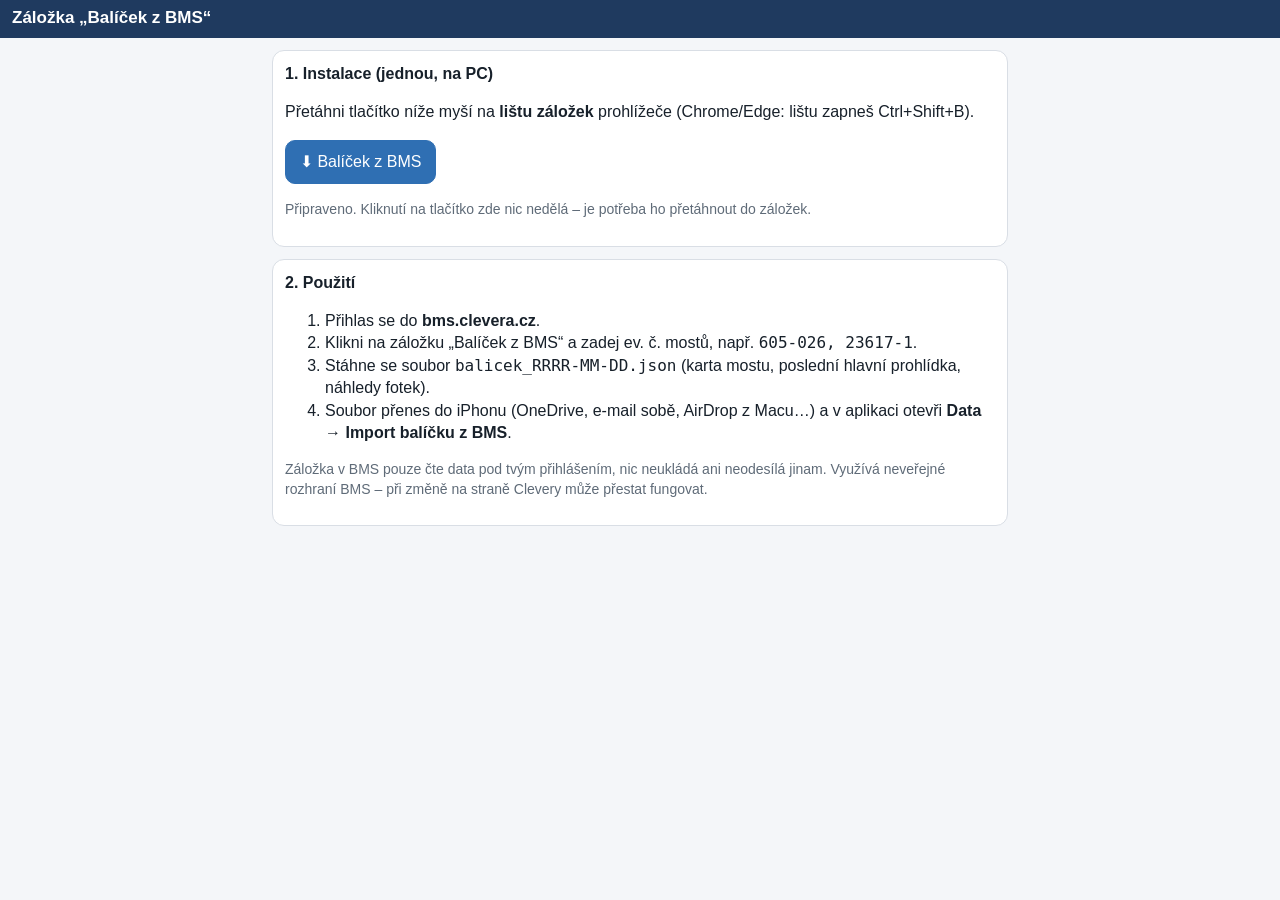
==== bms.html @ 5e65e102 "Add files via upload" ====
<!doctype html>
<html lang="cs">
<head>
<meta charset="utf-8">
<meta name="viewport" content="width=device-width, initial-scale=1">
<title>Záložka pro BMS</title>
<link rel="stylesheet" href="style.css">
</head>
<body>
<header id="top"><h1>Záložka „Balíček z BMS“</h1></header>
<main>
  <div class="card">
    <h2>1. Instalace (jednou, na PC)</h2>
    <p>Přetáhni tlačítko níže myší na <b>lištu záložek</b> prohlížeče (Chrome/Edge: lištu zapneš Ctrl+Shift+B).</p>
    <p><a class="btn pri" id="bm" href="#">⬇ Balíček z BMS</a></p>
    <p class="muted" id="st">Načítám…</p>
  </div>
  <div class="card">
    <h2>2. Použití</h2>
    <ol>
      <li>Přihlas se do <b>bms.clevera.cz</b>.</li>
      <li>Klikni na záložku „Balíček z BMS“ a zadej ev. č. mostů, např. <code>605-026, 23617-1</code>.</li>
      <li>Stáhne se soubor <code>balicek_RRRR-MM-DD.json</code> (karta mostu, poslední hlavní prohlídka, náhledy fotek).</li>
      <li>Soubor přenes do iPhonu (OneDrive, e-mail sobě, AirDrop z Macu…) a v aplikaci otevři <b>Data → Import balíčku z BMS</b>.</li>
    </ol>
    <p class="muted">Záložka v BMS pouze čte data pod tvým přihlášením, nic neukládá ani neodesílá jinam. Využívá neveřejné rozhraní BMS – při změně na straně Clevery může přestat fungovat.</p>
  </div>
</main>
<script>
fetch('bms-balicek.js').then(r => r.text()).then(t => {
  document.getElementById('bm').href = 'javascript:' + encodeURIComponent(t.replace(/^\s*\/\*[\s\S]*?\*\/\s*/, ''));
  document.getElementById('st').textContent = 'Připraveno. Kliknutí na tlačítko zde nic nedělá – je potřeba ho přetáhnout do záložek.';
}).catch(() => { document.getElementById('st').textContent = 'Chyba načtení bms-balicek.js'; });
document.getElementById('bm').addEventListener('click', e => e.preventDefault());
</script>
</body>
</html>
---- style.css ----
:root {
  --bg: #f4f6f9; --card: #fff; --fg: #17202a; --muted: #5f6b78; --line: #d9dee5;
  --acc: #1f3a5f; --acc2: #2f6fb3; --ok: #1e7d3c; --warn: #b26a00; --bad: #b3261e;
}
@media (prefers-color-scheme: dark) {
  :root { --bg: #11161c; --card: #1b232c; --fg: #e8edf2; --muted: #9aa7b4; --line: #2c3743;
    --acc: #2a4d7a; --acc2: #6aa6e8; --ok: #4cc27a; --warn: #f0a640; --bad: #ff7b72; }
}
* { box-sizing: border-box; }
html, body { margin: 0; background: var(--bg); color: var(--fg);
  font: 16px/1.4 -apple-system, BlinkMacSystemFont, "Segoe UI", Roboto, Arial, sans-serif; }
body { padding-bottom: env(safe-area-inset-bottom); }
header#top { position: sticky; top: 0; z-index: 10; display: flex; align-items: center; gap: 8px;
  padding: calc(env(safe-area-inset-top) + 6px) 12px 8px; background: var(--acc); color: #fff; }
header#top h1 { font-size: 17px; margin: 0; flex: 1; white-space: nowrap; overflow: hidden; text-overflow: ellipsis; }
#ver { font-size: 11px; opacity: .7; }
button.ico { background: none; border: 0; color: #fff; font-size: 30px; line-height: 1; padding: 0 8px; }
main { padding: 12px; max-width: 760px; margin: 0 auto; }
.card { background: var(--card); border: 1px solid var(--line); border-radius: 12px; padding: 12px; margin-bottom: 12px; }
.card h2 { font-size: 16px; margin: 0 0 8px; }
.muted { color: var(--muted); font-size: 14px; }
.row { display: flex; gap: 8px; align-items: center; flex-wrap: wrap; }
.row > .grow { flex: 1; min-width: 0; }
button, .btn { font: inherit; border: 1px solid var(--line); background: var(--card); color: var(--fg);
  border-radius: 10px; padding: 10px 14px; min-height: 44px; cursor: pointer; display: inline-flex;
  align-items: center; justify-content: center; gap: 6px; text-decoration: none; }
button.pri, .btn.pri { background: var(--acc2); border-color: var(--acc2); color: #fff; }
button.bad { color: var(--bad); }
button.small { min-height: 34px; padding: 4px 10px; font-size: 14px; }
button.wide, .btn.wide { width: 100%; }
label { display: block; font-size: 14px; color: var(--muted); margin: 8px 0 4px; }
input, select, textarea { font: inherit; width: 100%; padding: 10px; border: 1px solid var(--line);
  border-radius: 8px; background: var(--bg); color: var(--fg); }
textarea { min-height: 84px; }
input[type=checkbox] { width: auto; transform: scale(1.3); margin-right: 8px; }
.list { list-style: none; margin: 0; padding: 0; }
.list li { display: flex; align-items: center; gap: 10px; padding: 10px 2px; border-bottom: 1px solid var(--line); }
.list li:last-child { border-bottom: 0; }
.list li .grow { flex: 1; min-width: 0; }
.list a { color: inherit; text-decoration: none; }
.badge { font-size: 12px; border-radius: 10px; padding: 2px 8px; background: var(--line); white-space: nowrap; }
.badge.ok { background: var(--ok); color: #fff; }
.badge.na { background: var(--muted); color: #fff; }
.badge.miss { background: var(--warn); color: #fff; }
.grid { display: grid; grid-template-columns: repeat(auto-fill, minmax(104px, 1fr)); gap: 8px; }
.thumb { position: relative; border-radius: 8px; overflow: hidden; background: #000; aspect-ratio: 4/3; }
.thumb img { width: 100%; height: 100%; object-fit: cover; display: block; }
.thumb .n { position: absolute; left: 4px; top: 4px; background: rgba(0,0,0,.6); color: #fff; font-size: 12px; padding: 1px 6px; border-radius: 6px; }
.thumb.off { opacity: .35; }
.thumb .cap { position: absolute; left: 0; right: 0; bottom: 0; background: rgba(0,0,0,.55); color: #fff;
  font-size: 11px; padding: 2px 4px; white-space: nowrap; overflow: hidden; text-overflow: ellipsis; }
.preview { width: 100%; border-radius: 8px; display: block; }
.kv { display: grid; grid-template-columns: auto 1fr; gap: 2px 12px; font-size: 14px; }
.kv b { font-weight: 600; color: var(--muted); }
#toast { position: fixed; left: 50%; bottom: calc(24px + env(safe-area-inset-bottom)); transform: translateX(-50%);
  background: #222; color: #fff; padding: 10px 16px; border-radius: 10px; z-index: 100; max-width: 90vw; font-size: 15px; }
/* kamera */
.cam { position: fixed; inset: 0; background: #000; z-index: 50; display: flex; flex-direction: column; }
.cam video { flex: 1; width: 100%; min-height: 0; object-fit: contain; background: #000; }
.cam .hud { position: absolute; top: calc(env(safe-area-inset-top) + 8px); left: 8px; right: 8px; color: #fff;
  font-size: 14px; text-shadow: 0 1px 2px #000; display: flex; justify-content: space-between; gap: 8px; }
.cam .hud .tgt { font-weight: 600; font-size: 15px; }
.cam .bar { display: flex; align-items: center; justify-content: space-around;
  padding: 14px 10px calc(14px + env(safe-area-inset-bottom)); background: #000; }
.cam .bar button, .cam .bar .btn { background: #222; color: #fff; border-color: #444; }
.shutter { width: 74px; height: 74px; border-radius: 50% !important; background: #fff !important; border: 5px solid #888 !important; }
.shutter:active { background: #ccc !important; }
.flash { position: fixed; inset: 0; background: #fff; opacity: .8; z-index: 60; pointer-events: none; }
.rec { color: var(--bad); font-weight: 600; }
details > summary { cursor: pointer; font-weight: 600; padding: 4px 0; }
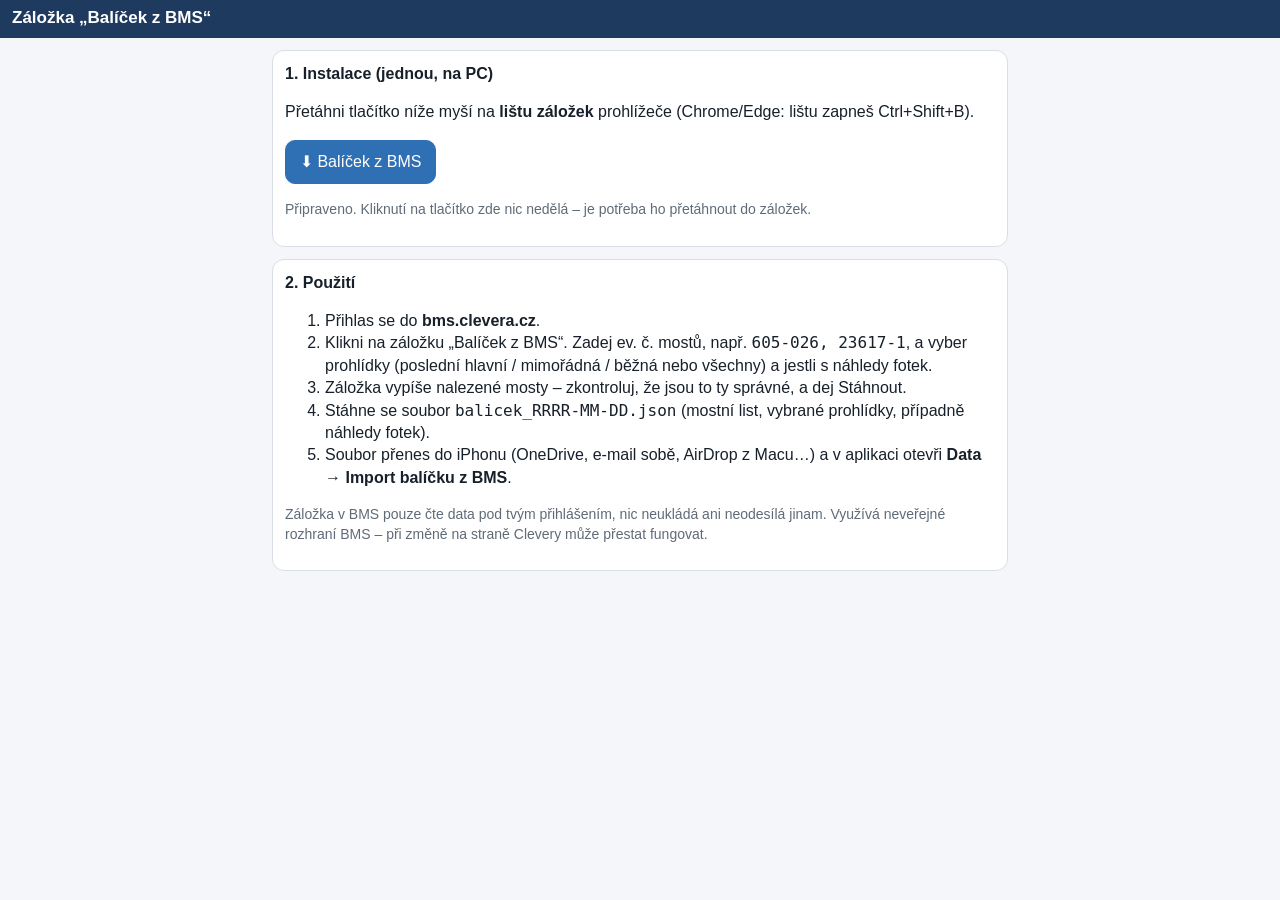
==== commit 7bca69dd: "Add files via upload" ====
--- a/bms.html
+++ b/bms.html
@@ -19,8 +19,9 @@
     <h2>2. Použití</h2>
     <ol>
       <li>Přihlas se do <b>bms.clevera.cz</b>.</li>
-      <li>Klikni na záložku „Balíček z BMS“ a zadej ev. č. mostů, např. <code>605-026, 23617-1</code>.</li>
-      <li>Stáhne se soubor <code>balicek_RRRR-MM-DD.json</code> (karta mostu, poslední hlavní prohlídka, náhledy fotek).</li>
+      <li>Klikni na záložku „Balíček z BMS“. Zadej ev. č. mostů, např. <code>605-026, 23617-1</code>, a vyber prohlídky (poslední hlavní / mimořádná / běžná nebo všechny) a jestli s náhledy fotek.</li>
+      <li>Záložka vypíše nalezené mosty – zkontroluj, že jsou to ty správné, a dej Stáhnout.</li>
+      <li>Stáhne se soubor <code>balicek_RRRR-MM-DD.json</code> (mostní list, vybrané prohlídky, případně náhledy fotek).</li>
       <li>Soubor přenes do iPhonu (OneDrive, e-mail sobě, AirDrop z Macu…) a v aplikaci otevři <b>Data → Import balíčku z BMS</b>.</li>
     </ol>
     <p class="muted">Záložka v BMS pouze čte data pod tvým přihlášením, nic neukládá ani neodesílá jinam. Využívá neveřejné rozhraní BMS – při změně na straně Clevery může přestat fungovat.</p>
--- a/style.css
+++ b/style.css
@@ -18,6 +18,44 @@
 main { padding: 12px; max-width: 760px; margin: 0 auto; }
 .card { background: var(--card); border: 1px solid var(--line); border-radius: 12px; padding: 12px; margin-bottom: 12px; }
 .card h2 { font-size: 16px; margin: 0 0 8px; }
+/* přepínač stavů */
+.seg { display: flex; flex-wrap: wrap; gap: 6px; }
+.seg button { flex: 1 1 auto; font-size: 14px; padding: 8px 6px; }
+/* schéma mostu */
+.schema { width: 100%; height: auto; display: block; margin: 4px 0; touch-action: manipulation; }
+.schema .deck { fill: var(--bg); stroke: var(--muted); stroke-width: 1.5; }
+.schema .axis { stroke: var(--line); stroke-dasharray: 4 4; }
+.schema .sup { fill: var(--muted); }
+.schema .sn { font: 600 11px sans-serif; fill: var(--fg); }
+.schema .sl { font: 10px sans-serif; fill: var(--muted); }
+.schema .mk circle { fill: var(--warn); stroke: #fff; stroke-width: 1.5; }
+.schema .mk.sel circle { fill: var(--bad); }
+.schema .mk text { font: 700 10px sans-serif; fill: #fff; }
+/* překrytí v kameře */
+.cam .ov { position: fixed; object-fit: cover; pointer-events: none; z-index: 51; }
+.cam .ovbar { position: absolute; left: 8px; right: 8px; bottom: calc(env(safe-area-inset-bottom) + 96px); z-index: 52; display: flex; gap: 8px; align-items: center;
+  color: #fff; background: rgba(0,0,0,.55); border-radius: 10px; padding: 6px 10px; }
+.cam .ovbar[hidden] { display: none; }
+.cam .ovbar button { background: #222; color: #fff; border-color: #444; padding: 4px 10px; }
+/* kreslení */
+.drw { position: fixed; inset: 0; z-index: 200; background: #000; display: flex; flex-direction: column; padding-top: env(safe-area-inset-top); padding-bottom: env(safe-area-inset-bottom); }
+.drw-wrap { flex: 1; min-height: 0; display: flex; align-items: center; justify-content: center; }
+.drw canvas { max-width: 100%; max-height: 100%; touch-action: none; }
+.drw-bar { display: flex; gap: 6px; padding: 8px; align-items: center; flex-wrap: wrap; }
+.drw-bar button { background: #222; color: #fff; border-color: #444; padding: 6px 10px; font-size: 14px; }
+.drw-bar button.on { outline: 2px solid var(--acc2); }
+.drw-bar button.col { width: 32px; height: 32px; padding: 0; border-radius: 50%; }
+.drw-bar .grow { flex: 1; }
+/* návrhy diktátu */
+.assist { margin-top: 4px; }
+.fixbar { display: flex; gap: 8px; align-items: flex-start; padding: 8px; border-radius: 8px; background: var(--bg); border: 1px solid var(--acc2); margin-bottom: 6px; }
+.fixbar[hidden] { display: none; }
+.fixbar .fxt { flex: 1; min-width: 0; font-size: 14px; }
+.fixbar .row { flex-wrap: nowrap; }
+.fz { background: rgba(240, 166, 64, .35); border-radius: 4px; padding: 0 2px; cursor: pointer; }
+.fz.off { background: none; text-decoration: underline dotted; }
+.chips { display: flex; gap: 6px; overflow: auto hidden; padding-bottom: 2px; -webkit-overflow-scrolling: touch; }
+.chip { flex: 0 0 auto; max-width: 85%; white-space: nowrap; overflow: hidden; text-overflow: ellipsis; font-size: 13px; padding: 6px 10px; border-radius: 16px; border: 1px solid var(--line); background: var(--bg); color: var(--fg); }
 .muted { color: var(--muted); font-size: 14px; }
 .row { display: flex; gap: 8px; align-items: center; flex-wrap: wrap; }
 .row > .grow { flex: 1; min-width: 0; }
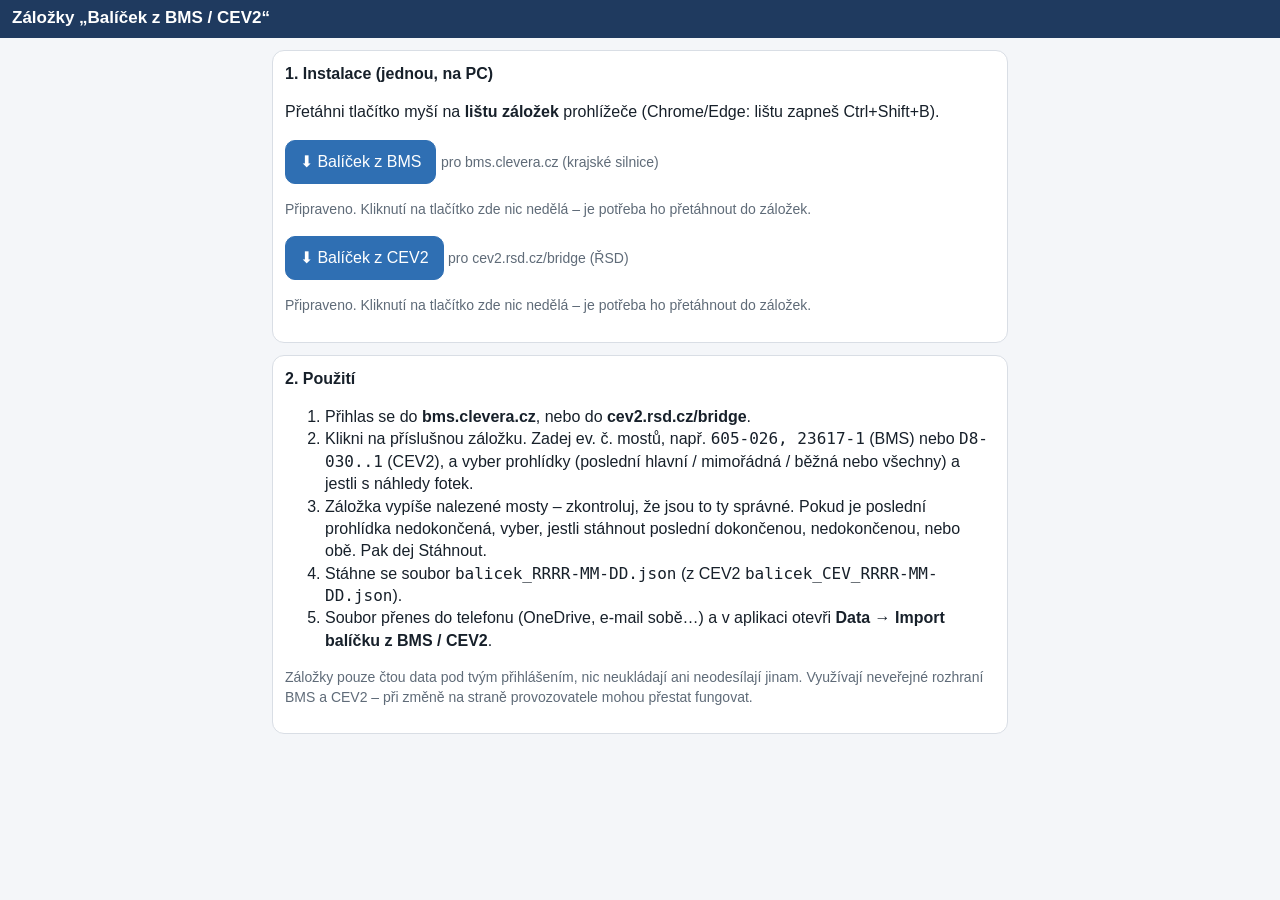
==== commit dc2ade81: "Add files via upload" ====
--- a/bms.html
+++ b/bms.html
@@ -3,36 +3,45 @@
 <head>
 <meta charset="utf-8">
 <meta name="viewport" content="width=device-width, initial-scale=1">
-<title>Záložka pro BMS</title>
+<title>Záložky pro BMS a CEV2</title>
 <link rel="stylesheet" href="style.css">
 </head>
 <body>
-<header id="top"><h1>Záložka „Balíček z BMS“</h1></header>
+<header id="top"><h1>Záložky „Balíček z BMS / CEV2“</h1></header>
 <main>
   <div class="card">
     <h2>1. Instalace (jednou, na PC)</h2>
-    <p>Přetáhni tlačítko níže myší na <b>lištu záložek</b> prohlížeče (Chrome/Edge: lištu zapneš Ctrl+Shift+B).</p>
-    <p><a class="btn pri" id="bm" href="#">⬇ Balíček z BMS</a></p>
+    <p>Přetáhni tlačítko myší na <b>lištu záložek</b> prohlížeče (Chrome/Edge: lištu zapneš Ctrl+Shift+B).</p>
+    <p><a class="btn pri" id="bm" href="#">⬇ Balíček z BMS</a> <span class="muted">pro bms.clevera.cz (krajské silnice)</span></p>
     <p class="muted" id="st">Načítám…</p>
+    <p><a class="btn pri" id="bmc" href="#">⬇ Balíček z CEV2</a> <span class="muted">pro cev2.rsd.cz/bridge (ŘSD)</span></p>
+    <p class="muted" id="stc">Načítám…</p>
   </div>
   <div class="card">
     <h2>2. Použití</h2>
     <ol>
-      <li>Přihlas se do <b>bms.clevera.cz</b>.</li>
-      <li>Klikni na záložku „Balíček z BMS“. Zadej ev. č. mostů, např. <code>605-026, 23617-1</code>, a vyber prohlídky (poslední hlavní / mimořádná / běžná nebo všechny) a jestli s náhledy fotek.</li>
-      <li>Záložka vypíše nalezené mosty – zkontroluj, že jsou to ty správné, a dej Stáhnout.</li>
-      <li>Stáhne se soubor <code>balicek_RRRR-MM-DD.json</code> (mostní list, vybrané prohlídky, případně náhledy fotek).</li>
-      <li>Soubor přenes do iPhonu (OneDrive, e-mail sobě, AirDrop z Macu…) a v aplikaci otevři <b>Data → Import balíčku z BMS</b>.</li>
+      <li>Přihlas se do <b>bms.clevera.cz</b>, nebo do <b>cev2.rsd.cz/bridge</b>.</li>
+      <li>Klikni na příslušnou záložku. Zadej ev. č. mostů, např. <code>605-026, 23617-1</code> (BMS) nebo <code>D8-030..1</code> (CEV2), a vyber prohlídky (poslední hlavní / mimořádná / běžná nebo všechny) a jestli s náhledy fotek.</li>
+      <li>Záložka vypíše nalezené mosty – zkontroluj, že jsou to ty správné. Pokud je poslední prohlídka nedokončená, vyber, jestli stáhnout poslední dokončenou, nedokončenou, nebo obě. Pak dej Stáhnout.</li>
+      <li>Stáhne se soubor <code>balicek_RRRR-MM-DD.json</code> (z CEV2 <code>balicek_CEV_RRRR-MM-DD.json</code>).</li>
+      <li>Soubor přenes do telefonu (OneDrive, e-mail sobě…) a v aplikaci otevři <b>Data → Import balíčku z BMS / CEV2</b>.</li>
     </ol>
-    <p class="muted">Záložka v BMS pouze čte data pod tvým přihlášením, nic neukládá ani neodesílá jinam. Využívá neveřejné rozhraní BMS – při změně na straně Clevery může přestat fungovat.</p>
+    <p class="muted">Záložky pouze čtou data pod tvým přihlášením, nic neukládají ani neodesílají jinam. Využívají neveřejné rozhraní BMS a CEV2 – při změně na straně provozovatele mohou přestat fungovat.</p>
   </div>
 </main>
 <script>
-fetch('bms-balicek.js').then(r => r.text()).then(t => {
-  document.getElementById('bm').href = 'javascript:' + encodeURIComponent(t.replace(/^\s*\/\*[\s\S]*?\*\/\s*/, ''));
-  document.getElementById('st').textContent = 'Připraveno. Kliknutí na tlačítko zde nic nedělá – je potřeba ho přetáhnout do záložek.';
-}).catch(() => { document.getElementById('st').textContent = 'Chyba načtení bms-balicek.js'; });
-document.getElementById('bm').addEventListener('click', e => e.preventDefault());
+function zalozka(soubor, a, st) {
+  fetch(soubor, { cache: 'no-cache' }).then(r => { if (!r.ok) throw new Error('HTTP ' + r.status); return r.text(); }).then(t => {
+    document.getElementById(a).href = 'javascript:' + encodeURIComponent(t.replace(/^\s*\/\*[\s\S]*?\*\/\s*/, ''));
+    document.getElementById(st).textContent = 'Připraveno. Kliknutí na tlačítko zde nic nedělá – je potřeba ho přetáhnout do záložek.';
+  }).catch(e => {
+    document.getElementById(st).textContent = 'Chyba načtení ' + soubor + ' (' + e.message + '). ' +
+      (location.protocol === 'file:' ? 'Stránka je otevřená ze souboru v PC – otevři ji z adresy https://martin-blatsky.github.io/prohlidky/bms.html.' : 'Obnov stránku (Ctrl+F5).');
+  });
+  document.getElementById(a).addEventListener('click', e => e.preventDefault());
+}
+zalozka('bms-balicek.js', 'bm', 'st');
+zalozka('cev-balicek.js', 'bmc', 'stc');
 </script>
 </body>
 </html>
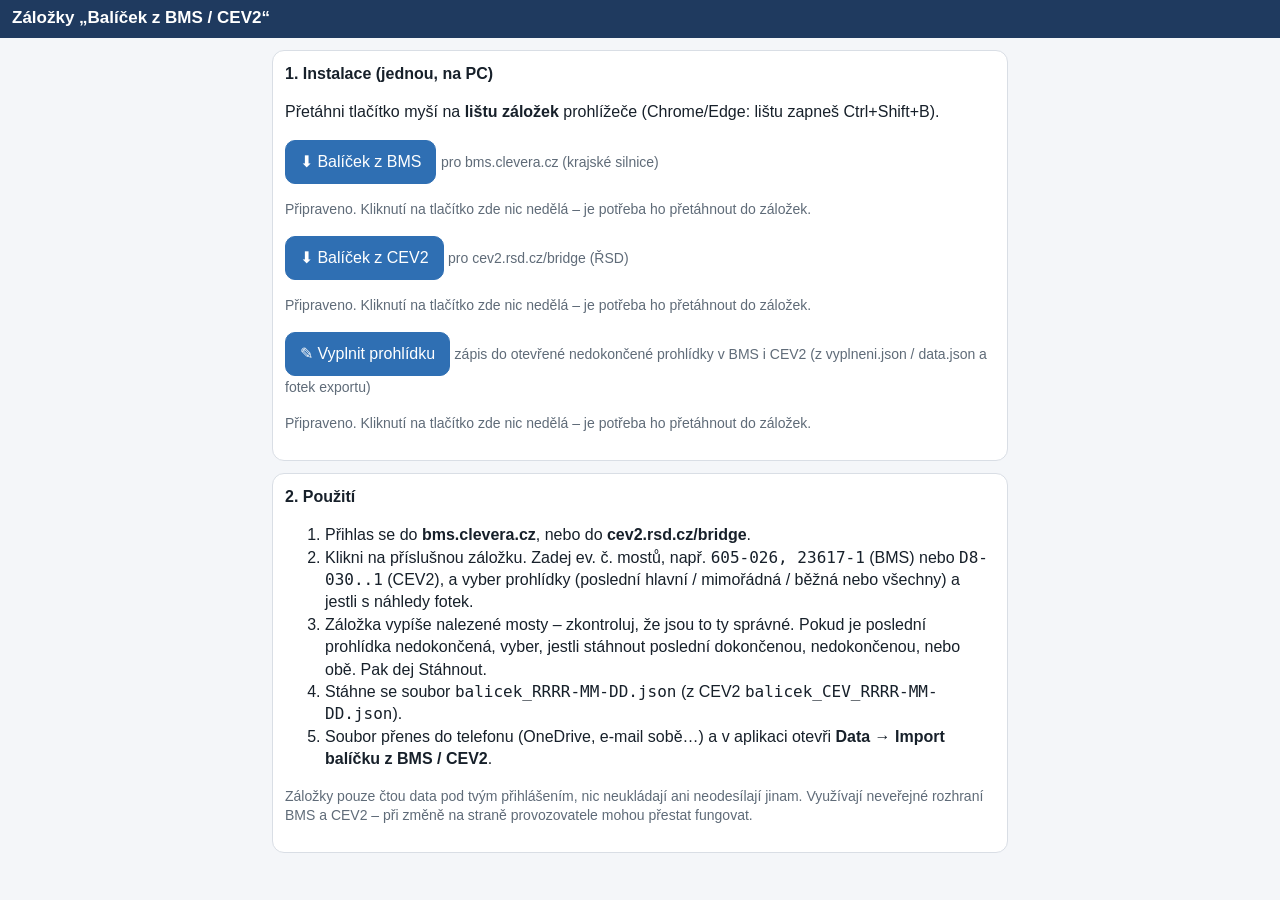
==== commit e4ae2900: "Add files via upload" ====
--- a/bms.html
+++ b/bms.html
@@ -16,6 +16,8 @@
     <p class="muted" id="st">Načítám…</p>
     <p><a class="btn pri" id="bmc" href="#">⬇ Balíček z CEV2</a> <span class="muted">pro cev2.rsd.cz/bridge (ŘSD)</span></p>
     <p class="muted" id="stc">Načítám…</p>
+    <p><a class="btn pri" id="bmv" href="#">✎ Vyplnit prohlídku</a> <span class="muted">zápis do otevřené nedokončené prohlídky v BMS i CEV2 (z vyplneni.json / data.json a fotek exportu)</span></p>
+    <p class="muted" id="stv">Načítám…</p>
   </div>
   <div class="card">
     <h2>2. Použití</h2>
@@ -42,6 +44,7 @@
 }
 zalozka('bms-balicek.js', 'bm', 'st');
 zalozka('cev-balicek.js', 'bmc', 'stc');
+zalozka('prohlidka-vyplnit.js', 'bmv', 'stv');
 </script>
 </body>
 </html>
--- a/style.css
+++ b/style.css
@@ -66,6 +66,10 @@
 button.bad { color: var(--bad); }
 button.small { min-height: 34px; padding: 4px 10px; font-size: 14px; }
 button.wide, .btn.wide { width: 100%; }
+.cats { gap: 6px; }
+.cats .btn { flex-direction: column; gap: 0; padding: 6px 4px; font-size: 14px; line-height: 1.2; white-space: nowrap; }
+.cats .btn small { color: var(--muted); font-size: 12px; }
+.cats .btn.pri small { color: rgba(255,255,255,.85); }.thumb .n.warn { background: #b45309; }
 label { display: block; font-size: 14px; color: var(--muted); margin: 8px 0 4px; }
 input, select, textarea { font: inherit; width: 100%; padding: 10px; border: 1px solid var(--line);
   border-radius: 8px; background: var(--bg); color: var(--fg); }
